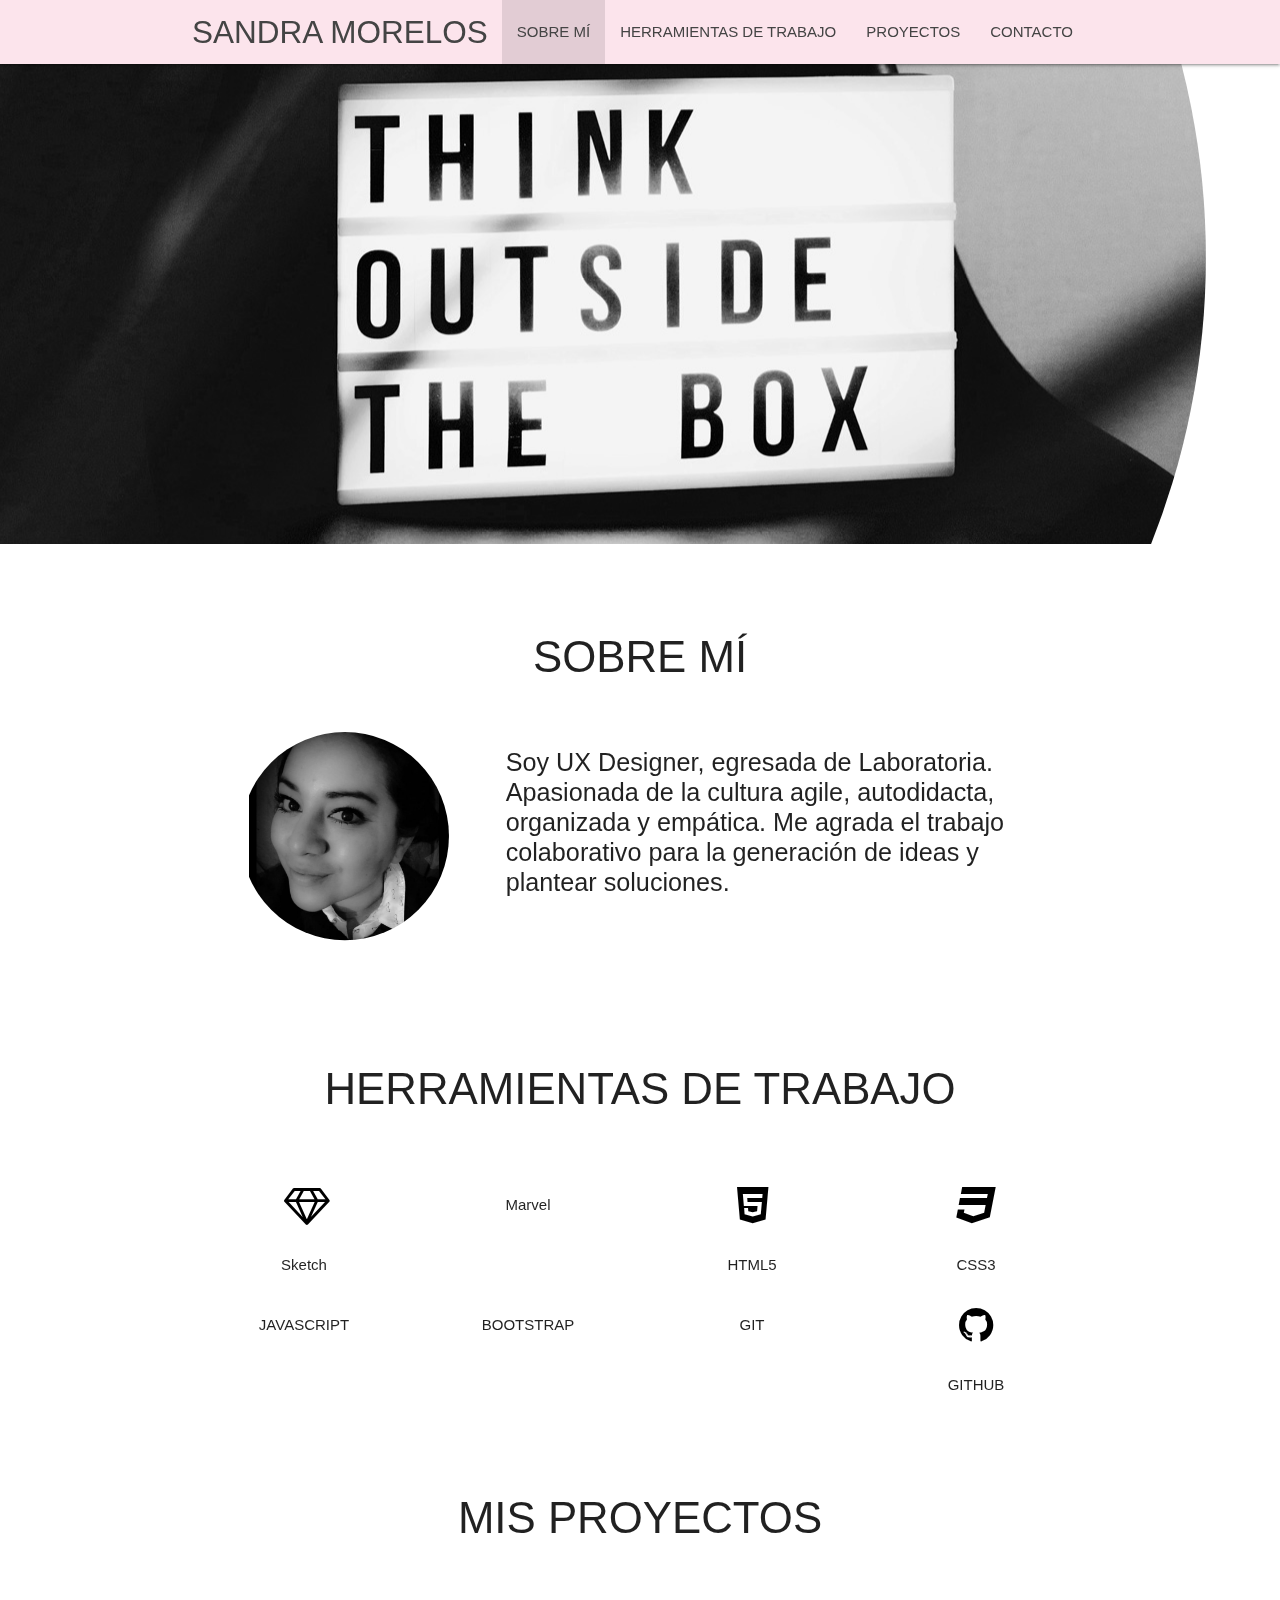
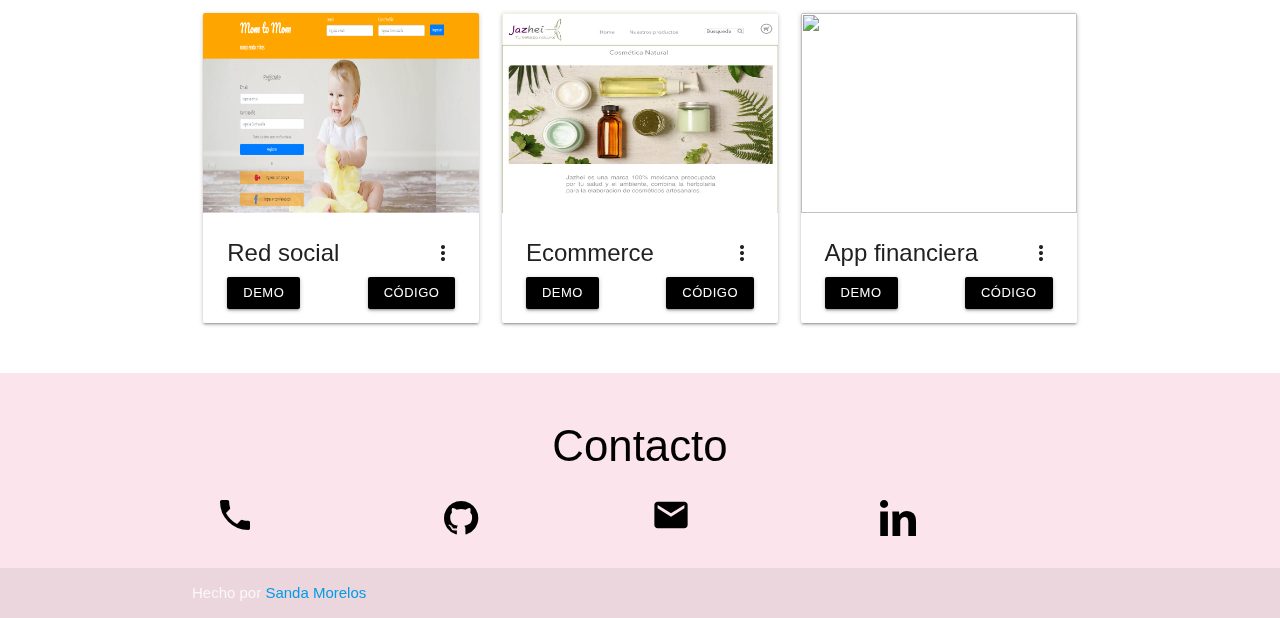
==== parallax-template/index.html @ 071bc3fb "Cambios de portafolio" ====
<!DOCTYPE html>
<html lang="en">
<head>
  <meta http-equiv="Content-Type" content="text/html; charset=UTF-8"/>
  <meta name="viewport" content="width=device-width, initial-scale=1"/>
  <title>Parallax Template - Materialize</title>

  <!-- CSS  -->
  <link href="https://fonts.googleapis.com/icon?family=Material+Icons" rel="stylesheet">
  <link href="css/materialize.css" type="text/css" rel="stylesheet" media="screen,projection"/>
  <link href="css/style.css" type="text/css" rel="stylesheet" media="screen,projection"/>
</head>
<body>
  <div class="navbar-fixed">
    <nav class="pink lighten-5" role="navigation">
      <div class="nav-wrapper container">
        <a id="logo-container" href="#" class="brand-logo">SANDRA MORELOS</a>
        <ul class="right hide-on-med-and-down">
          <li class="active"><a  href="#sobre-mi">SOBRE MÍ</a></li>
          <li><a href="#herramientas">HERRAMIENTAS DE TRABAJO</a></li>
          <li><a href="#proyectos">PROYECTOS</a></li>
          <li><a href="#contacto">CONTACTO</a></li>
        </ul>

        <ul id="nav-mobile" class="sidenav">
          <li><a href="#sobre-mi">SOBRE MÍ</a></li>
          <li><a href="#herramientas">HERRAMIENTAS DE TRABAJO</a></li>
          <li><a href="#proyectos">PROYECTOS</a></li>
          <li><a href="#contacto">CONTACTO</a></li>
        </ul>
        <a href="#" data-target="nav-mobile" class="sidenav-trigger"><i class="material-icons">menu</i></a>
      </div>
    </nav>
  </div>

  <div id="index-banner" class="parallax-container">
    <div class="section no-pad-bot">
      <div class="container">
        <br><br>
        <div class="row center">
        </div>
      </div>
    </div>
    <div class="parallax"><img src="img/bg1.jpg" alt="Unsplashed background img 1"></div>
  </div>
 
  <div id="sobre-mi"class="container">
      <div class="section">
          <br>
          <br>
        <div class="row">
          <div class="col s12 center">
            <h3><i class="mdi-content-send brown-text"></i></h3>
            <h3 class="center-align">SOBRE MÍ</h3>
            <div class="col m4 s12">
              <img src="imagen/perfil.jpeg" alt="">
            </div>
            <br>
            <div class="col m8 s12 ">
                <p class="left-align light flow-text">Soy UX Designer, egresada de Laboratoria. Apasionada de la cultura agile, autodidacta, organizada y empática. Me agrada el trabajo colaborativo para la generación de ideas  y plantear soluciones. </p>
            </div>
          </div>
        </div>
      </div>
  </div>
  
  <div id="herramientas" class="container ">
      <div class="section center-align">
        <H3>HERRAMIENTAS DE TRABAJO</H3>
        <br>
        <br>
        <div class="row">
          <div class="col s12 m3">
            <i class="demo-icon icon-diamond"></i>
            <p>Sketch</p>
          </div>
          <div class="col s12 m3">
              <i class="imagen/icono marvel.png"></i>
              <p>Marvel</p>
          </div>
          <div class="col s12 m3">
            <i class="demo-icon icon-html5"></i>
            <p>HTML5 </p>
          </div>
          <div class="col s12 m3">
            <i class="demo-icon icon-css3"></i>
            <p>CSS3</p>
          </div>

          <div class="col s12 m3">
            <i class=""></i>
            <p>JAVASCRIPT</p>
          </div>
          <div class="col s12 m3">
            <i class=""></i>
            <p>BOOTSTRAP</p>
          </div>
          <div class="col s12 m3">
            <i class=""></i>
            <p>GIT</p>
          </div>
          <div class="col s12 m3">
            <i class="demo-icon icon-github-circled"></i>
            <p>GITHUB</p>
          </div>
        </div>
  
      </div>
  </div>

  <div id="proyectos" class="container ">
    <div class="section">
      <h3 class="center-align">MIS PROYECTOS</h3>
      <br>
      <br>
      <div class="row">
        <div class="col s12 m4">
          <div class="card">
              <div class="card-image waves-effect waves-block waves-light">
                <img class="activator" src="imagen/red social.png">
              </div>
              <div class="card-content">
                <span class="card-title activator grey-text text-darken-4">Red social<i class="material-icons right">more_vert</i></span>
                <a href="https://monicelica.github.io/cdmx-2018-06-bc-core-am-social-network/src/index.html" class="waves-effect black btn-small left">DEMO</a>
                <a href="https://github.com/Sanmc84/cdmx-2018-06-bc-core-am-social-network" class="waves-effect black btn-small right">CÓDIGO </a>
                <br>
              </div>
              <div class="card-reveal">
                <span class="card-title grey-text text-darken-4"><i class="material-icons right">close</i></span>
                <p>Here is some more information about this product that is only revealed once clicked on.</p>
              </div>
            </div>
        </div>
          
        <div class="col s12 m4">
          <div class="card">
              <div class="card-image waves-effect waves-block waves-light">
                <img class="activator" src="imagen/ecommerce.jpg">
              </div>
              <div class="card-content">
                <span class="card-title activator grey-text text-darken-4">Ecommerce<i class="material-icons right">more_vert</i></span>
                <a href="https://marvelapp.com/ecj1369/screen/47544031" class="waves-effect black btn-small left">DEMO</a>
                <a href="https://github.com/Sanmc84/e-commerce" class="waves-effect black btn-small right">CÓDIGO </a>
                <br>
              </div>
              <div class="card-reveal">
                <span class="card-title grey-text text-darken-4">Card Title<i class="material-icons right">close</i></span>
                <p>Here is some more information about this product that is only revealed once clicked on.</p>
              </div>
            </div>
        </div>

        <div class="col s12 m4">
            <div class="card">
                <div class="card-image waves-effect waves-block waves-light">
                  <img class="activator" src="imagen/financial app.png">
                </div>
                <div class="card-content">
                  <span class="card-title activator grey-text text-darken-4">App financiera<i class="material-icons right">more_vert</i></span>
                  
                  <a href="https://marvelapp.com/44cj814/screen/48226461" class="waves-effect black btn-small left">DEMO</a>
                  <a href="https://github.com/Sanmc84/cdmx_2018_01_ux_financial_app.md" class="waves-effect black btn-small right">CÓDIGO </a>
                  
                  <br>
                </div>
                <div class="card-reveal">
                  <span class="card-title grey-text text-darken-4">Card Title<i class="material-icons right">close</i></span>
                  <p>Here is some more information about this product that is only revealed once clicked on.</p>
                </div>
              </div>
        </div>
      </div>

    </div>
  </div>
        
  <footer id="contacto" class="page-footer pink lighten-5">
      <div class="container">
        <div class="row">
          <h3 class="center-align black-text">Contacto</h3>
          <div class="col l12 s12 ">
            <div class="col l3">
              <a href="tel:55-8085-0704"><i class=" material-icons">local_phone</i></a>
            
                
            </div>
            <div class="col l3">
              <a href=""><i class="demo-icon icon-github-circled"></i></a>  
            </div>
            <div class="col l3 ">
              <a href="mailto:sandraamorelos@gmail.com">  <i class="  material-icons">email</i></a>  
            </div>
            <div class="col l3">
              <a href="https://www.linkedin.com/in/sandra-morelos/">  <i class="demo-icon icon-linkedin"></i></a>  
            </div>

          </div>
        </div>
      </div>
    <div class="footer-copyright">
      <div class="container">
      Hecho por <a href="https://github.com/Sanmc84">Sanda Morelos</a>
      </div>
    </div>
  </footer>


  <!--  Scripts-->
  <script src="https://code.jquery.com/jquery-2.1.1.min.js"></script>
  <script src="js/materialize.js"></script>
  <script src="js/init.js"></script>

  </body>
</html>
---- parallax-template/css/style.css ----
/* Custom Stylesheet */
/**
 * Use this file to override Materialize files so you can update
 * the core Materialize files in the future
 *
 * Made By MaterializeCSS.com
 */

nav ul a,
nav .brand-logo {
  color: #444;
}

p {
  line-height: 2rem;
}

.sidenav-trigger {
  color: #26a69a;
}

.parallax-container {
  min-height: 480px;
  line-height: 0;
  height: auto;
  color: rgba(255,255,255,.9);
}
  .parallax-container .section {
    width: 100%;
  }

@media only screen and (max-width : 992px) {
  .parallax-container .section {
    position: absolute;
    top: 40%;
  }
  #index-banner .section {
    top: 10%;
  }
}

@media only screen and (max-width : 600px) {
  #index-banner .section {
    top: 0;
  }
}

.icon-block {
  padding: 0 15px;
}
.icon-block .material-icons {
  font-size: inherit;
}

footer.page-footer {
  margin: 0;
}
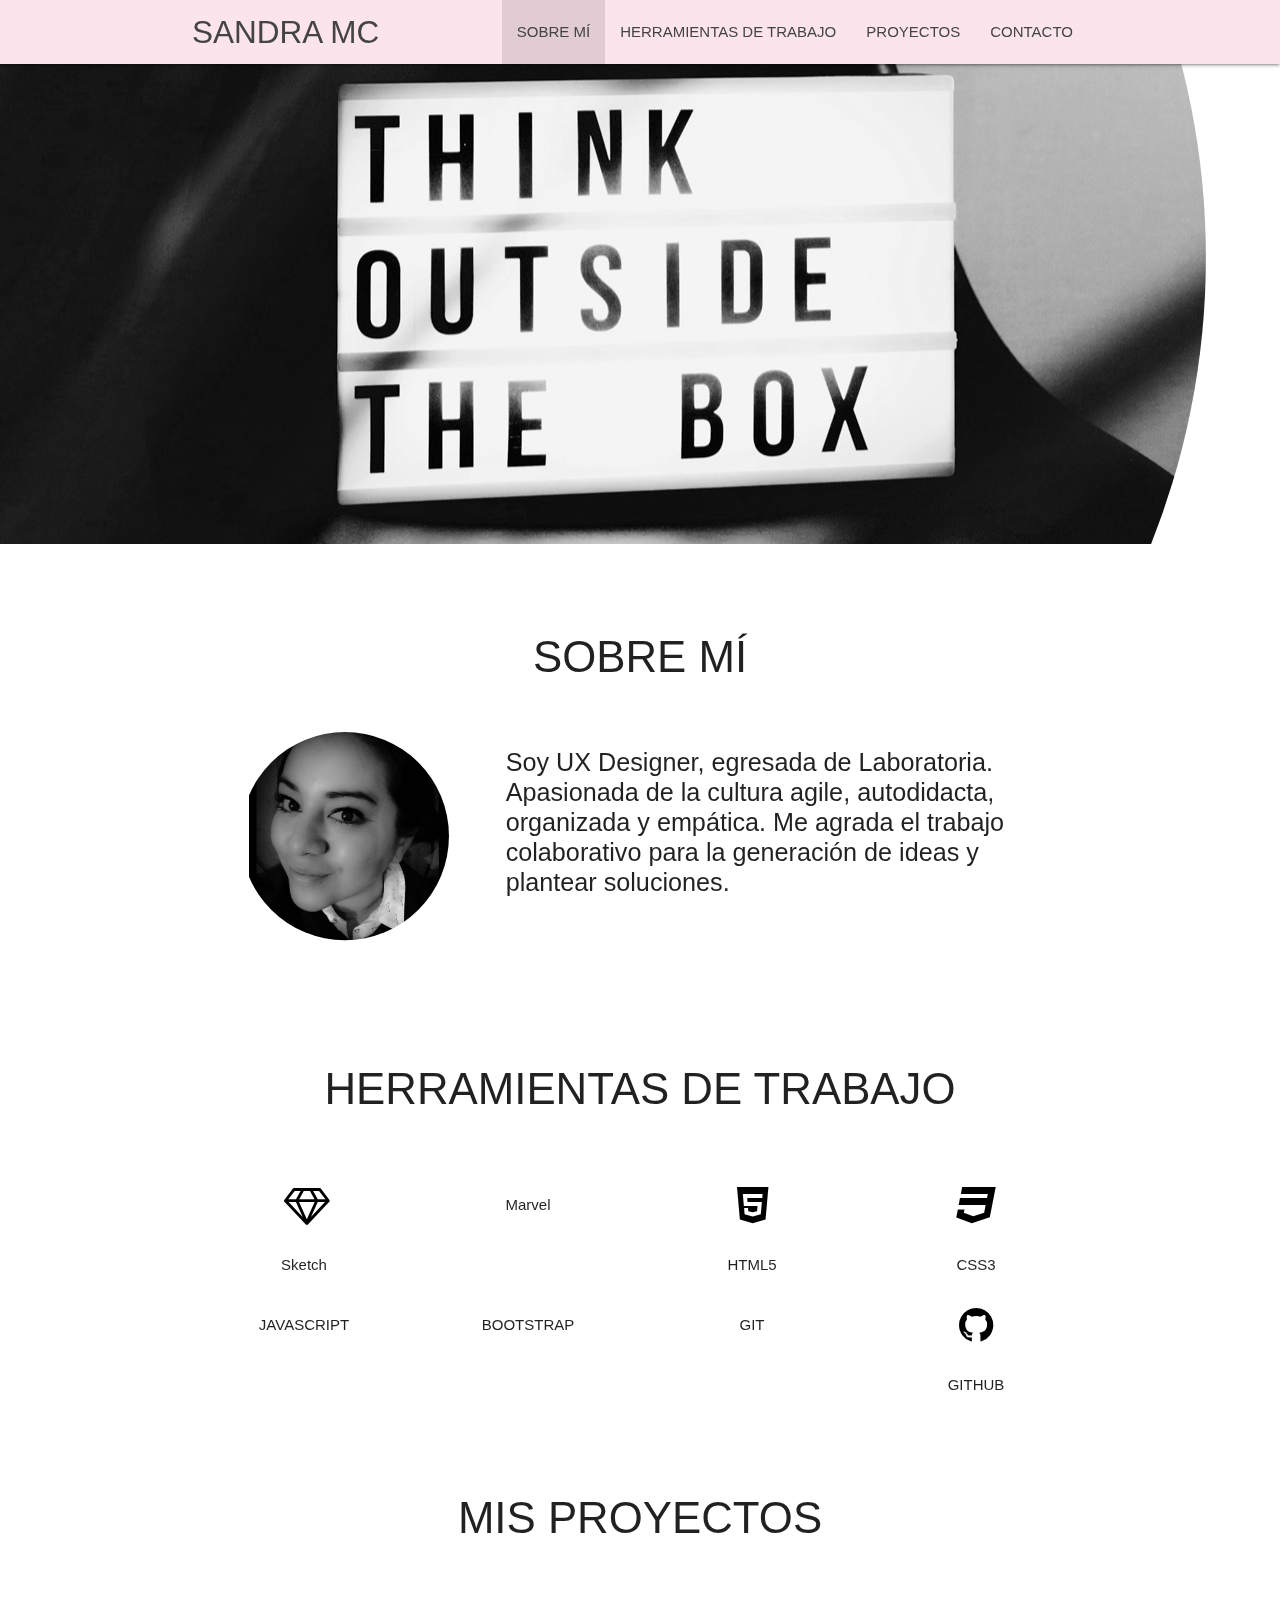
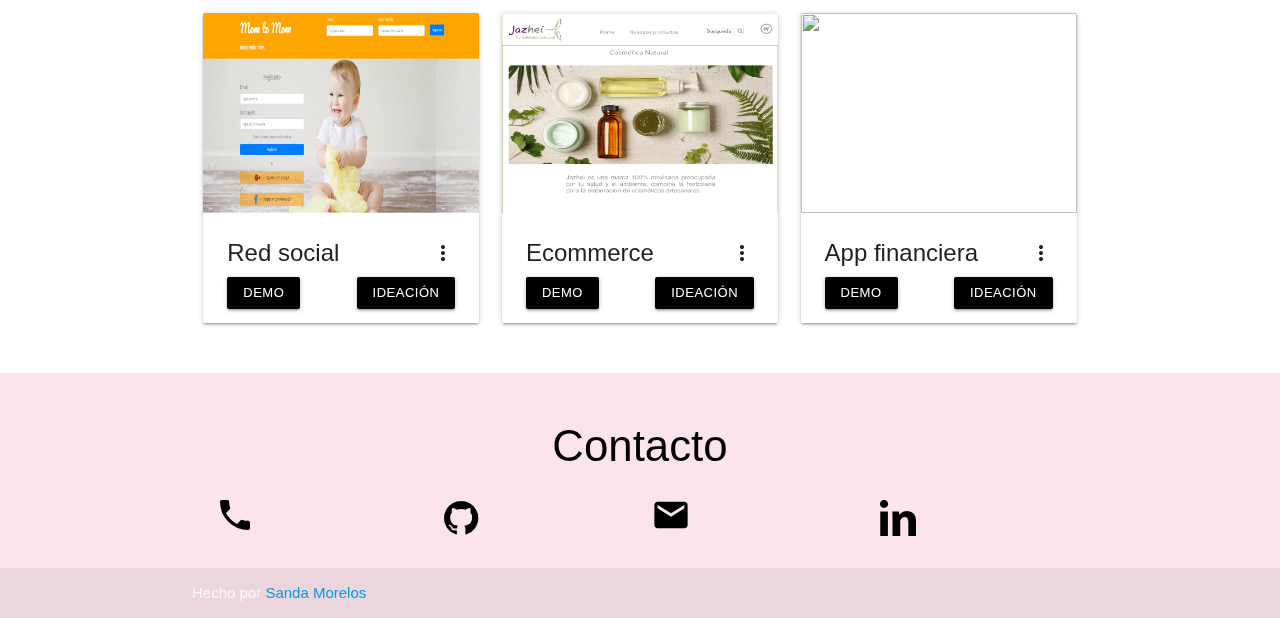
==== commit c5c85df9: "Sube cambios de menú" ====
--- a/parallax-template/index.html
+++ b/parallax-template/index.html
@@ -14,7 +14,7 @@
   <div class="navbar-fixed">
     <nav class="pink lighten-5" role="navigation">
       <div class="nav-wrapper container">
-        <a id="logo-container" href="#" class="brand-logo">SANDRA MORELOS</a>
+        <a id="logo-container" href="#" class="brand-logo">SANDRA MC</a>
         <ul class="right hide-on-med-and-down">
           <li class="active"><a  href="#sobre-mi">SOBRE MÍ</a></li>
           <li><a href="#herramientas">HERRAMIENTAS DE TRABAJO</a></li>
@@ -122,7 +122,7 @@
               <div class="card-content">
                 <span class="card-title activator grey-text text-darken-4">Red social<i class="material-icons right">more_vert</i></span>
                 <a href="https://monicelica.github.io/cdmx-2018-06-bc-core-am-social-network/src/index.html" class="waves-effect black btn-small left">DEMO</a>
-                <a href="https://github.com/Sanmc84/cdmx-2018-06-bc-core-am-social-network" class="waves-effect black btn-small right">CÓDIGO </a>
+                <a href="https://github.com/Sanmc84/cdmx-2018-06-bc-core-am-social-network" class="waves-effect black btn-small right">IDEACIÓN</a>
                 <br>
               </div>
               <div class="card-reveal">
@@ -139,8 +139,8 @@
               </div>
               <div class="card-content">
                 <span class="card-title activator grey-text text-darken-4">Ecommerce<i class="material-icons right">more_vert</i></span>
-                <a href="https://marvelapp.com/ecj1369/screen/47544031" class="waves-effect black btn-small left">DEMO</a>
-                <a href="https://github.com/Sanmc84/e-commerce" class="waves-effect black btn-small right">CÓDIGO </a>
+                <a href="https://marvelapp.com/ecj1369/screen/47544031" class="waves-effect black btn-small left"> DEMO </a>
+                <a href="https://github.com/Sanmc84/e-commerce" class="waves-effect black btn-small right">IDEACIÓN</a>
                 <br>
               </div>
               <div class="card-reveal">
@@ -159,7 +159,7 @@
                   <span class="card-title activator grey-text text-darken-4">App financiera<i class="material-icons right">more_vert</i></span>
                   
                   <a href="https://marvelapp.com/44cj814/screen/48226461" class="waves-effect black btn-small left">DEMO</a>
-                  <a href="https://github.com/Sanmc84/cdmx_2018_01_ux_financial_app.md" class="waves-effect black btn-small right">CÓDIGO </a>
+                  <a href="https://github.com/Sanmc84/cdmx_2018_01_ux_financial_app.md" class="waves-effect black btn-small right">IDEACIÓN</a>
                   
                   <br>
                 </div>
